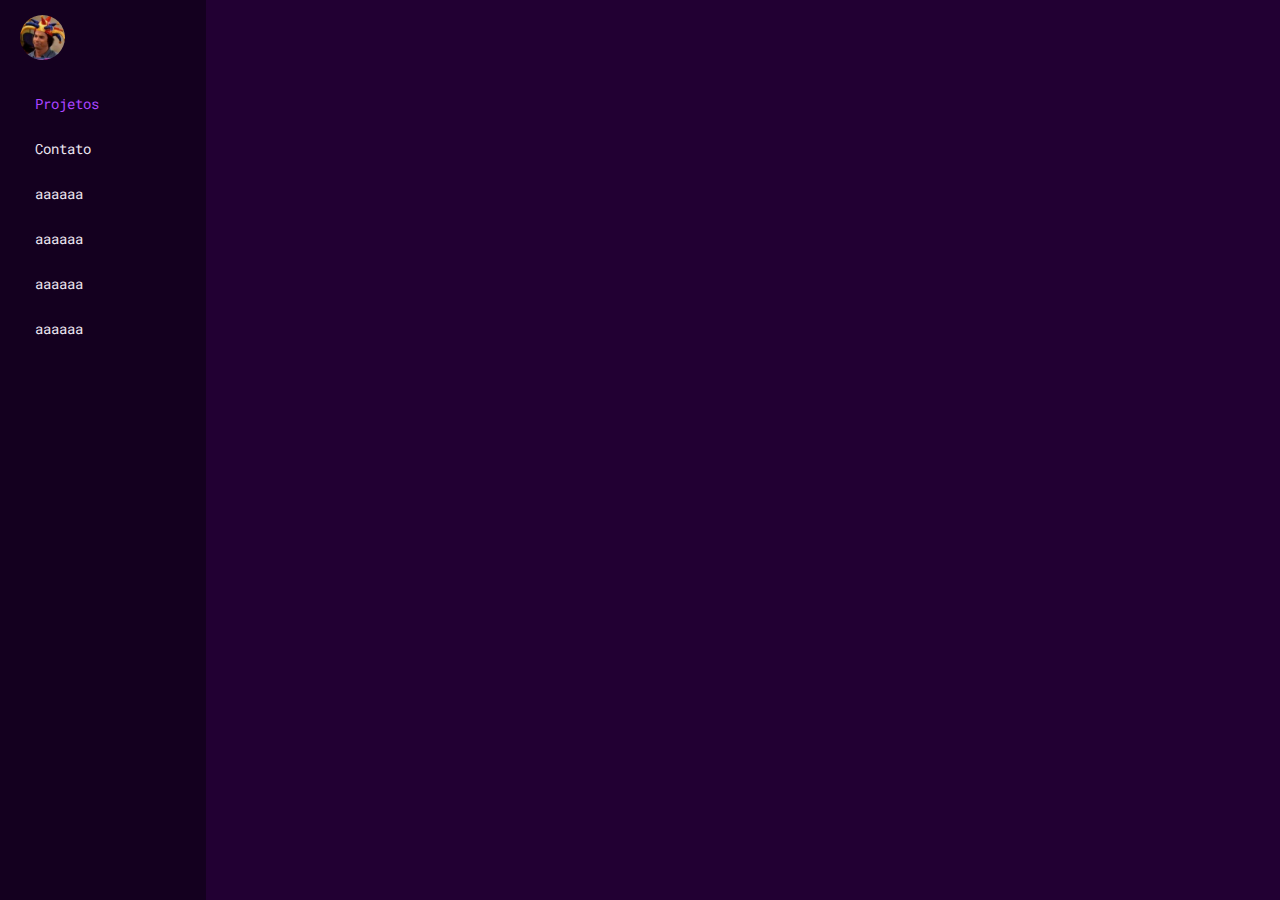
==== index.html @ bb7d8a6a "Add files via upload" ====
<!DOCTYPE html>
<html lang="pt-br">
<head>
    <meta charset="UTF-8">
    <meta name="viewport" content="width=device-width, initial-scale=1.0">
    <meta http-equiv="X-UA-Compatible" content="ie=edge">
    <link rel="stylesheet" href="barra.css">
    <link rel="stylesheet" href="index.css">
    <link href="https://fonts.googleapis.com/css?family=Roboto+Mono:ital,wght@0,100,200,300,400,500,600,700;1,300&display=swap" rel="stylesheet">
    <title>Ghost-Dog</title>
</head>
<body>
    <header>
        <div id="perfil"><img src="images/perfil.jpg"></div>
        <ul>
            <li id="pagina"><a>Projetos</a></li>
            <li onclick="location.href='contato.html'"><a>Contato</a></li>
            <li>aaaaaa</li><li>aaaaaa</li><li>aaaaaa</li><li>aaaaaa</li>
        </ul>
    </header>
    <div class="site">
        <div class="aba"></div>
    </div>
</body>
</html>
---- barra.css ----
@media all {
header {
    position: fixed;
    width: 13%;
    height: 100%;
    background-color: #14001f;
    overflow: hidden;
    transition: 300ms;
}
#pagina {
    color:#a4f;
}

header li {
    transition: 300ms;
}

header li:hover {
    cursor: pointer;
    color: #cf8cff;
    background-color: rgba(255, 255, 255, .03);
}

#perfil>img {
    width: 100%;
}

#perfil {
    overflow: hidden;
    border-radius: 50%;
}

header ul {
    display: inline;
    list-style-type: none;
}

header:hover {
    overflow: scroll;
}

}

@media screen and (min-width: 1450px) {

#perfil {
    width: 60px;
    height: 60px;
}

header ul {
    padding-left: 40px;
    font-size: 1.1rem;
}

header li {
    padding: 13px 15px;
}
header {
    padding: 20px 25px;
}
}

@media screen and (max-width: 1450px) {

    #perfil {
        width: 45px;
        height: 45px;
    }
    
    header ul {
        padding-left: 40px;
        font-size: 0.9rem;
    }
    
    header li {
        padding: 13px 15px;
    }
    header {
        padding: 15px 20px;
    }
}
---- index.css ----
body {
    font-family: 'Roboto Mono', monospace;
    background-color: #203;
    margin: 0;
    color: #ebe4f0;
}

.site {
    width: 80%;
    float: right;
    margin: 2%;
}

::-webkit-scrollbar { 
    width: 8px;
}

::-webkit-scrollbar-thumb {
    background-color: #190026;
    border: 2px solid #2d0045;
}

::-webkit-scrollbar-track {
    background-color: #2d0045;
    padding: 30px;
}
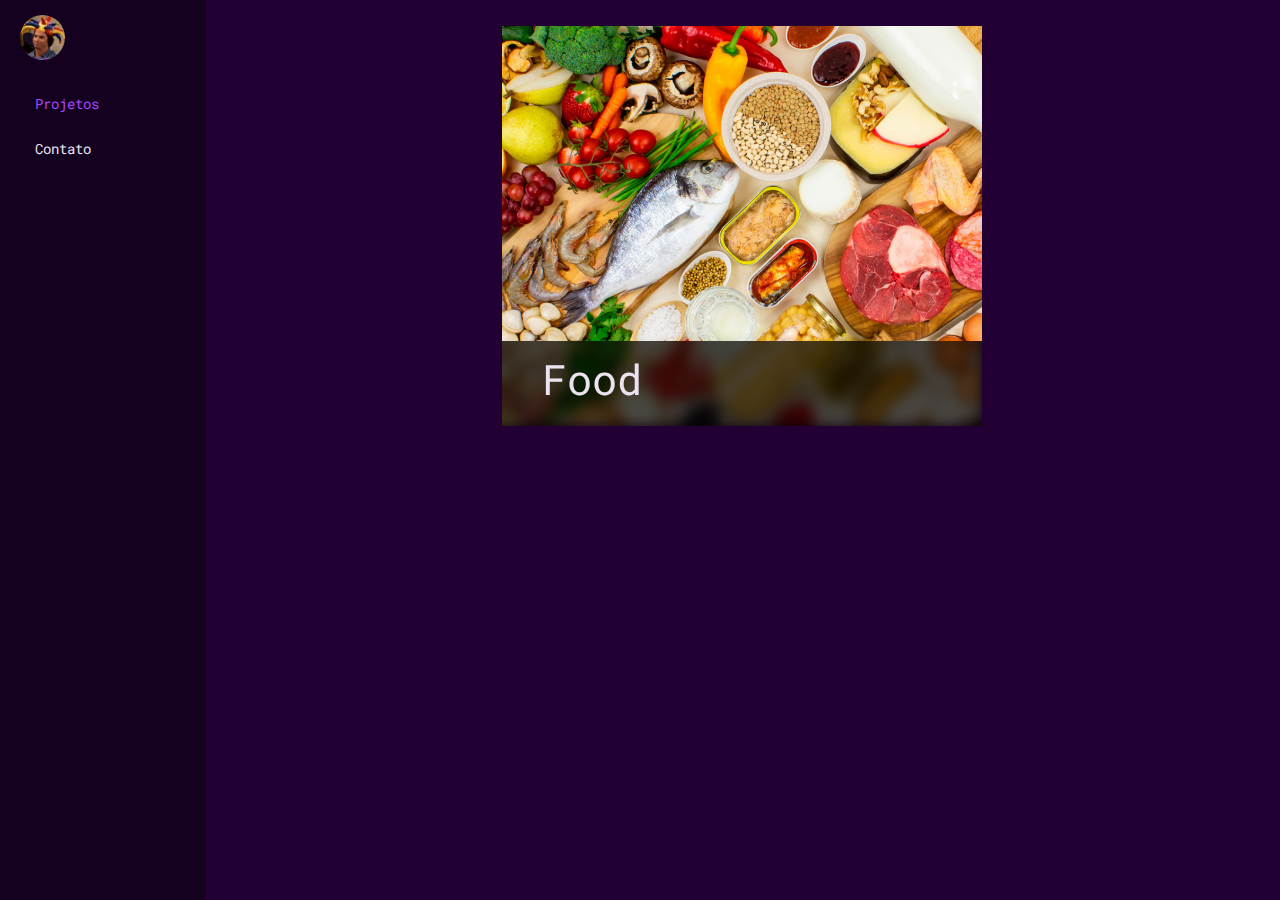
==== commit 5e9574f0: "funcionando" ====
--- a/index.html
+++ b/index.html
@@ -15,11 +15,10 @@
         <ul>
             <li id="pagina"><a>Projetos</a></li>
             <li onclick="location.href='contato.html'"><a>Contato</a></li>
-            <li>aaaaaa</li><li>aaaaaa</li><li>aaaaaa</li><li>aaaaaa</li>
         </ul>
     </header>
     <div class="site">
-        <div class="aba"></div>
+        <div class="aba"><p>a</p><img src="images/food.png"><div class="titulo">Food</div></div>
     </div>
 </body>
 </html>--- a/index.css
+++ b/index.css
@@ -3,12 +3,6 @@
     background-color: #203;
     margin: 0;
     color: #ebe4f0;
-}
-
-.site {
-    width: 80%;
-    float: right;
-    margin: 2%;
 }
 
 ::-webkit-scrollbar { 
@@ -23,4 +17,66 @@
 ::-webkit-scrollbar-track {
     background-color: #2d0045;
     padding: 30px;
+}
+
+@media screen and (min-width: 140px) {
+
+.site {
+    width: 80%;
+    float: right;
+    margin: 2%;
+    display: flex;
+    justify-content: space-around;
+	flex-wrap: wrap;
+}
+
+.aba {
+    width: 480px;
+    height: 400px;
+    background-color: #0c0;
+    margin-bottom: 25px;
+    display: flex;
+    justify-content: center;
+    align-items: center;
+	flex-direction: column;
+    overflow: hidden;
+}
+
+.aba img{
+    max-width: 145%;
+    transition: 400ms;
+}
+
+.aba p {
+    padding-bottom: 40px;
+}
+
+.aba .titulo {
+    background-color: rgba(0,0,0,.7);
+    width: 100%;
+	align-self: flex-start;
+    font-size: 2.65em;
+    padding-left: 40px;
+    padding-top: 10px;
+    padding-bottom: 29px;
+    position: relative;
+    top: -90px;
+    transition: 400ms;
+    backdrop-filter: blur(7px);
+    transition: 400ms;
+}
+
+.aba:hover .titulo{
+    position: relative;
+    top: -118px;
+    cursor: pointer;
+    color: #cf8cff;
+}
+
+.aba:hover img{
+    cursor: pointer;
+    filter:contrast(1.2) brightness(.8);
+    max-width: 165%;
+}
+
 }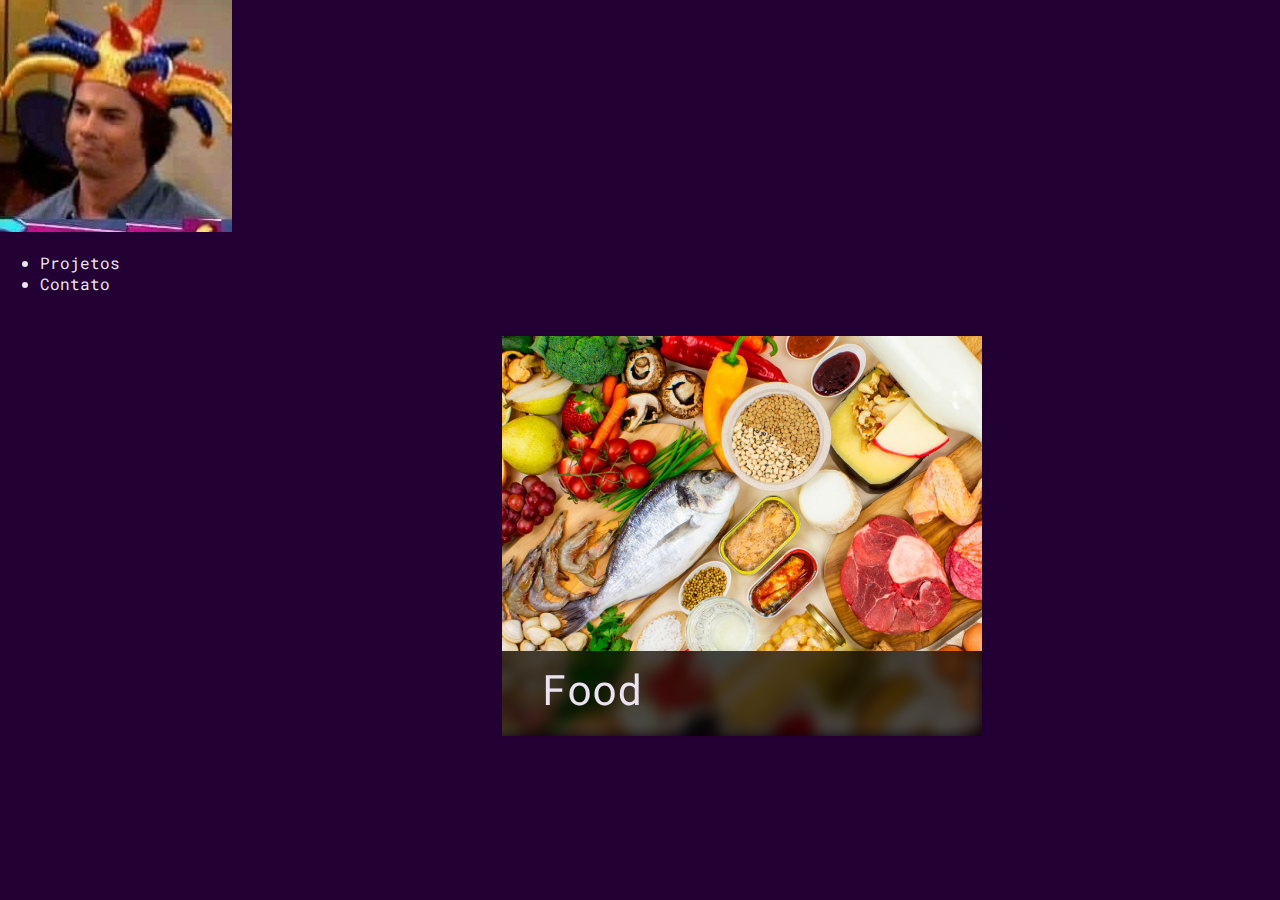
==== commit 39f683e7: "Update index.html" ====
--- a/index.html
+++ b/index.html
@@ -4,7 +4,6 @@
     <meta charset="UTF-8">
     <meta name="viewport" content="width=device-width, initial-scale=1.0">
     <meta http-equiv="X-UA-Compatible" content="ie=edge">
-    <link rel="stylesheet" href="barra.css">
     <link rel="stylesheet" href="index.css">
     <link href="https://fonts.googleapis.com/css?family=Roboto+Mono:ital,wght@0,100,200,300,400,500,600,700;1,300&display=swap" rel="stylesheet">
     <title>Ghost-Dog</title>
@@ -21,4 +20,4 @@
         <div class="aba"><p>a</p><img src="images/food.png"><div class="titulo">Food</div></div>
     </div>
 </body>
-</html>+</html>
--- a/index.css
+++ b/index.css
@@ -1,82 +1,82 @@
-body {
-    font-family: 'Roboto Mono', monospace;
-    background-color: #203;
-    margin: 0;
-    color: #ebe4f0;
-}
-
-::-webkit-scrollbar { 
-    width: 8px;
-}
-
-::-webkit-scrollbar-thumb {
-    background-color: #190026;
-    border: 2px solid #2d0045;
-}
-
-::-webkit-scrollbar-track {
-    background-color: #2d0045;
-    padding: 30px;
-}
-
-@media screen and (min-width: 140px) {
-
-.site {
-    width: 80%;
-    float: right;
-    margin: 2%;
-    display: flex;
-    justify-content: space-around;
-	flex-wrap: wrap;
-}
-
-.aba {
-    width: 480px;
-    height: 400px;
-    background-color: #0c0;
-    margin-bottom: 25px;
-    display: flex;
-    justify-content: center;
-    align-items: center;
-	flex-direction: column;
-    overflow: hidden;
-}
-
-.aba img{
-    max-width: 145%;
-    transition: 400ms;
-}
-
-.aba p {
-    padding-bottom: 40px;
-}
-
-.aba .titulo {
-    background-color: rgba(0,0,0,.7);
-    width: 100%;
-	align-self: flex-start;
-    font-size: 2.65em;
-    padding-left: 40px;
-    padding-top: 10px;
-    padding-bottom: 29px;
-    position: relative;
-    top: -90px;
-    transition: 400ms;
-    backdrop-filter: blur(7px);
-    transition: 400ms;
-}
-
-.aba:hover .titulo{
-    position: relative;
-    top: -118px;
-    cursor: pointer;
-    color: #cf8cff;
-}
-
-.aba:hover img{
-    cursor: pointer;
-    filter:contrast(1.2) brightness(.8);
-    max-width: 165%;
-}
-
-}+body {
+    font-family: 'Roboto Mono', monospace;
+    background-color: #203;
+    margin: 0;
+    color: #ebe4f0;
+}
+
+::-webkit-scrollbar { 
+    width: 8px;
+}
+
+::-webkit-scrollbar-thumb {
+    background-color: #190026;
+    border: 2px solid #2d0045;
+}
+
+::-webkit-scrollbar-track {
+    background-color: #2d0045;
+    padding: 30px;
+}
+
+@media screen and (min-width: 140px) {
+
+.site {
+    width: 80%;
+    float: right;
+    margin: 2%;
+    display: flex;
+    justify-content: space-around;
+	flex-wrap: wrap;
+}
+
+.aba {
+    width: 480px;
+    height: 400px;
+    background-color: #0c0;
+    margin-bottom: 25px;
+    display: flex;
+    justify-content: center;
+    align-items: center;
+	flex-direction: column;
+    overflow: hidden;
+}
+
+.aba img{
+    max-width: 145%;
+    transition: 400ms;
+}
+
+.aba p {
+    padding-bottom: 40px;
+}
+
+.aba .titulo {
+    background-color: rgba(0,0,0,.7);
+    width: 100%;
+	align-self: flex-start;
+    font-size: 2.65em;
+    padding-left: 40px;
+    padding-top: 10px;
+    padding-bottom: 29px;
+    position: relative;
+    top: -90px;
+    transition: 400ms;
+    backdrop-filter: blur(7px);
+    transition: 400ms;
+}
+
+.aba:hover .titulo{
+    position: relative;
+    top: -118px;
+    cursor: pointer;
+    color: #cf8cff;
+}
+
+.aba:hover img{
+    cursor: pointer;
+    filter:contrast(1.2) brightness(.8);
+    max-width: 165%;
+}
+
+}
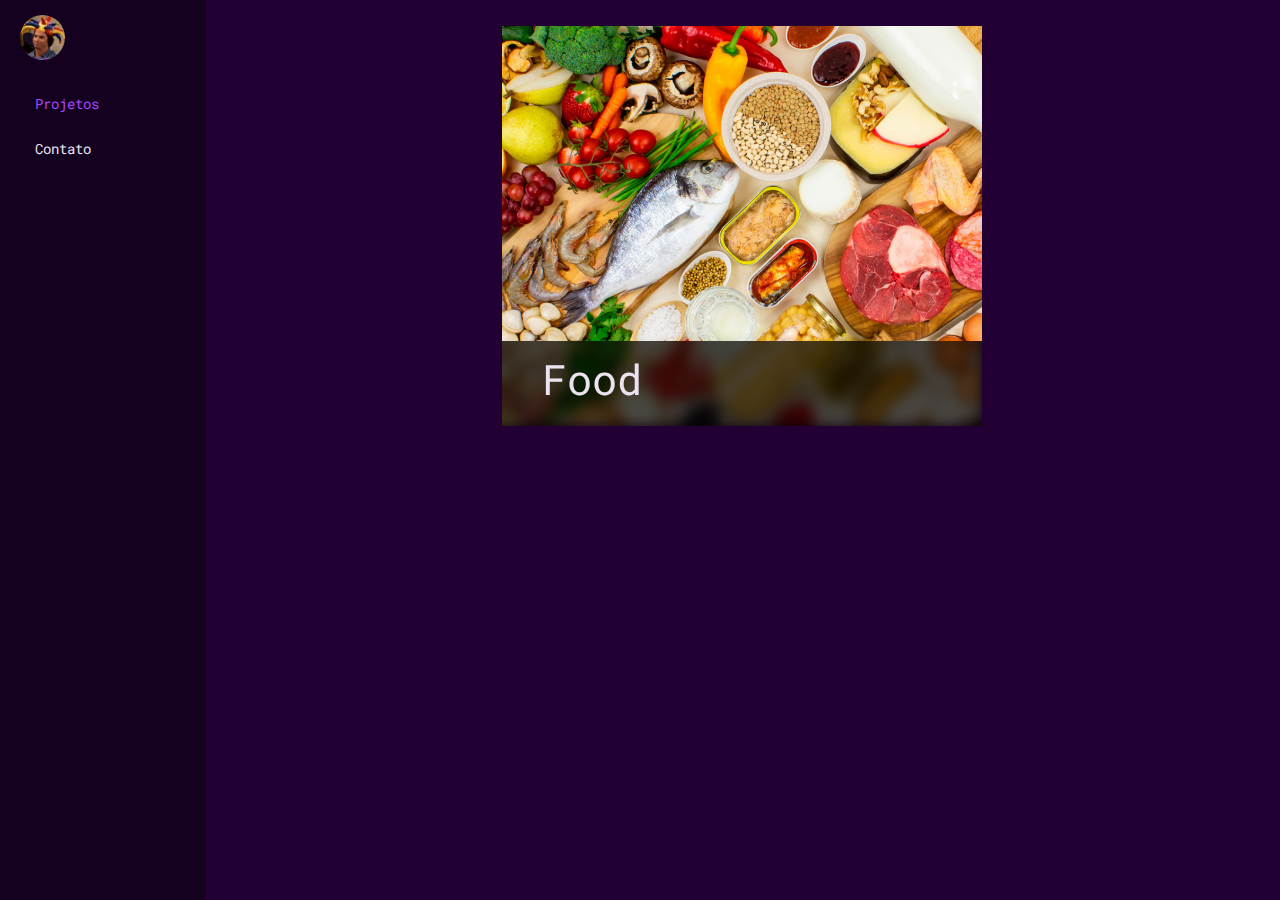
==== commit 4e7d64a7: "Update index.html" ====
--- a/index.html
+++ b/index.html
@@ -4,6 +4,7 @@
     <meta charset="UTF-8">
     <meta name="viewport" content="width=device-width, initial-scale=1.0">
     <meta http-equiv="X-UA-Compatible" content="ie=edge">
+    <link rel="stylesheet" href="barra.css">
     <link rel="stylesheet" href="index.css">
     <link href="https://fonts.googleapis.com/css?family=Roboto+Mono:ital,wght@0,100,200,300,400,500,600,700;1,300&display=swap" rel="stylesheet">
     <title>Ghost-Dog</title>
--- a/barra.css
+++ b/barra.css
@@ -0,0 +1,82 @@
+@media all {
+header {
+    position: fixed;
+    width: 13%;
+    height: 100%;
+    background-color: #14001f;
+    overflow: hidden;
+    transition: 300ms;
+}
+#pagina {
+    color:#a4f;
+}
+
+header li {
+    transition: 300ms;
+}
+
+header li:hover {
+    cursor: pointer;
+    color: #cf8cff;
+    background-color: rgba(255, 255, 255, .03);
+}
+
+#perfil>img {
+    width: 100%;
+}
+
+#perfil {
+    overflow: hidden;
+    border-radius: 50%;
+}
+
+header ul {
+    display: inline;
+    list-style-type: none;
+}
+
+header:hover {
+    overflow: scroll;
+}
+
+}
+
+@media screen and (min-width: 1450px) {
+
+#perfil {
+    width: 60px;
+    height: 60px;
+}
+
+header ul {
+    padding-left: 40px;
+    font-size: 1.1rem;
+}
+
+header li {
+    padding: 13px 15px;
+}
+header {
+    padding: 20px 25px;
+}
+}
+
+@media screen and (max-width: 1450px) {
+
+    #perfil {
+        width: 45px;
+        height: 45px;
+    }
+    
+    header ul {
+        padding-left: 40px;
+        font-size: 0.9rem;
+    }
+    
+    header li {
+        padding: 13px 15px;
+    }
+    header {
+        padding: 15px 20px;
+    }
+}--- a/index.css
+++ b/index.css
@@ -18,8 +18,6 @@
     background-color: #2d0045;
     padding: 30px;
 }
-
-@media screen and (min-width: 140px) {
 
 .site {
     width: 80%;
@@ -78,5 +76,3 @@
     filter:contrast(1.2) brightness(.8);
     max-width: 165%;
 }
-
-}
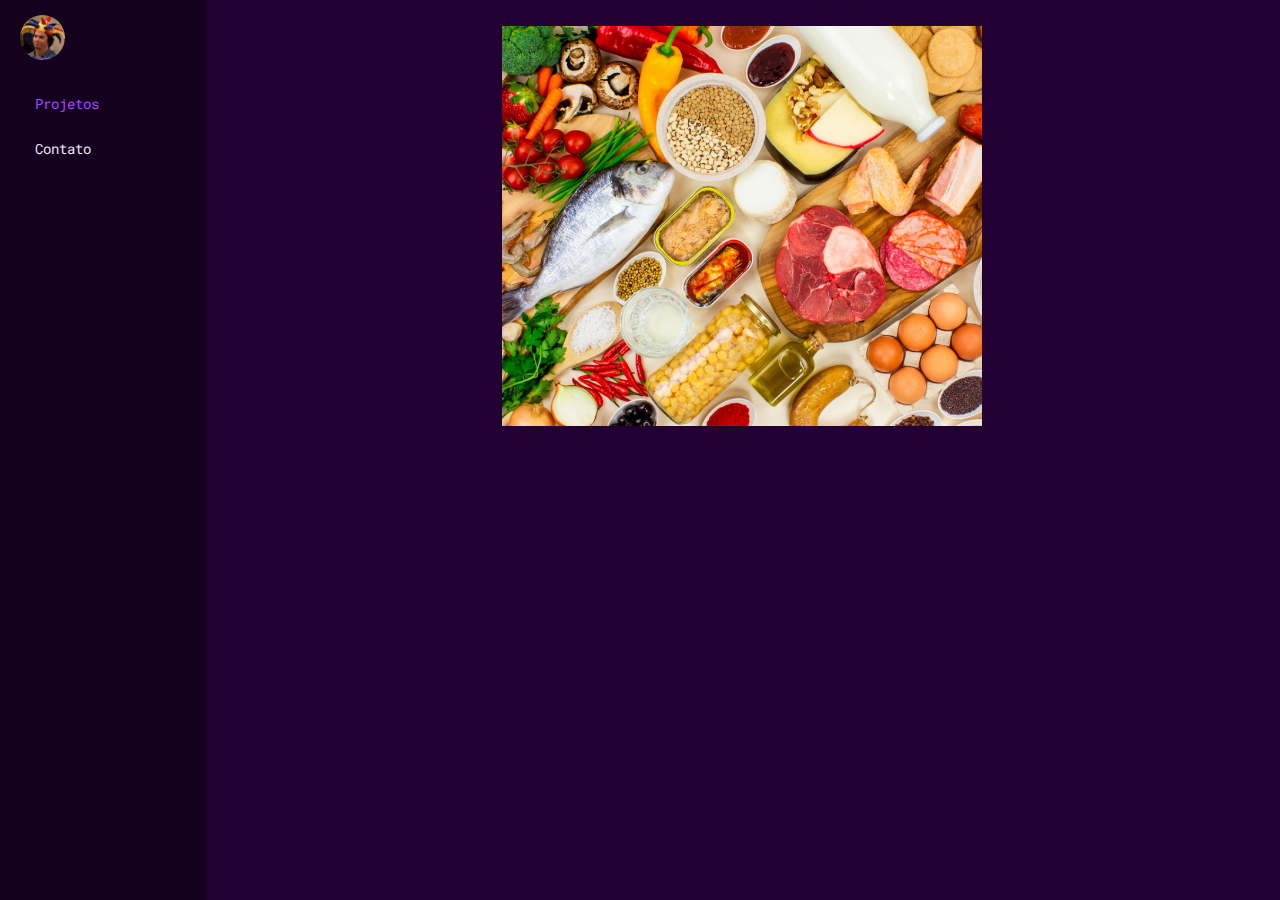
==== commit ba89d798: "Update index.html" ====
--- a/index.html
+++ b/index.html
@@ -18,7 +18,7 @@
         </ul>
     </header>
     <div class="site">
-        <div class="aba"><p>a</p><img src="images/food.png"><div class="titulo">Food</div></div>
+        <div class="aba" onclick="location.href='https://p0rtela.github.io/food'"><p>a</p><img src="images/food.png"><div class="titulo">Food</div></div>
     </div>
 </body>
 </html>
--- a/index.css
+++ b/index.css
@@ -31,12 +31,11 @@
 .aba {
     width: 480px;
     height: 400px;
-    background-color: #0c0;
     margin-bottom: 25px;
     display: flex;
     justify-content: center;
     align-items: center;
-	flex-direction: column;
+    lex-direction: column;
     overflow: hidden;
 }
 
@@ -52,7 +51,7 @@
 .aba .titulo {
     background-color: rgba(0,0,0,.7);
     width: 100%;
-	align-self: flex-start;
+    align-self: flex-start;
     font-size: 2.65em;
     padding-left: 40px;
     padding-top: 10px;
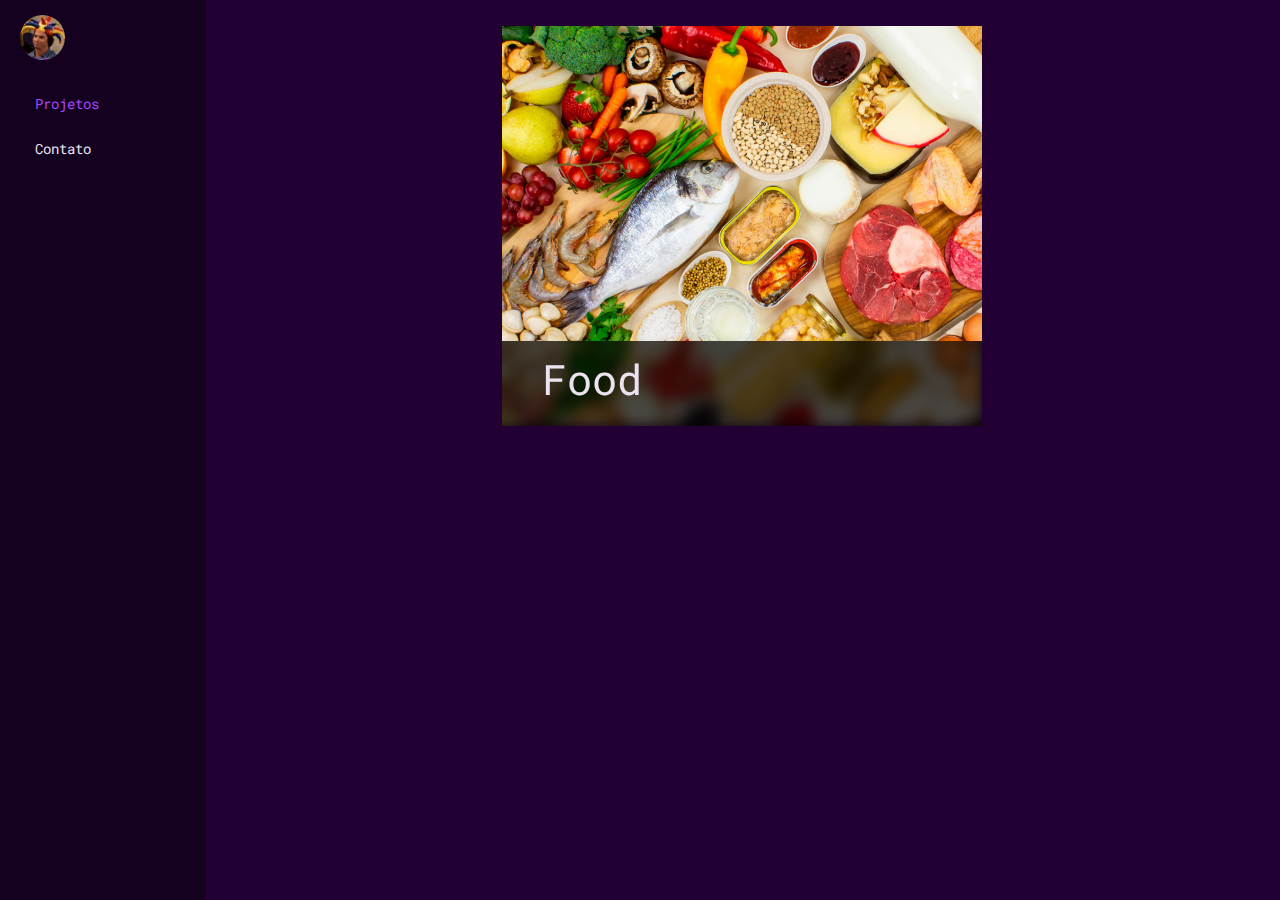
==== commit bb969448: "tentando concertar" ====
--- a/index.html
+++ b/index.html
@@ -18,7 +18,7 @@
         </ul>
     </header>
     <div class="site">
-        <div class="aba" onclick="location.href='https://p0rtela.github.io/food'"><p>a</p><img src="images/food.png"><div class="titulo">Food</div></div>
+        <div class="aba" onclick="location.href='https://p0rtela.github.io/food'"><p>ab</p><img src="images/food.png"><div class="titulo">Food</div></div>
     </div>
 </body>
 </html>
--- a/index.css
+++ b/index.css
@@ -1,77 +1,85 @@
-body {
-    font-family: 'Roboto Mono', monospace;
-    background-color: #203;
-    margin: 0;
-    color: #ebe4f0;
-}
-
-::-webkit-scrollbar { 
-    width: 8px;
-}
-
-::-webkit-scrollbar-thumb {
-    background-color: #190026;
-    border: 2px solid #2d0045;
-}
-
-::-webkit-scrollbar-track {
-    background-color: #2d0045;
-    padding: 30px;
-}
-
-.site {
-    width: 80%;
-    float: right;
-    margin: 2%;
-    display: flex;
-    justify-content: space-around;
-	flex-wrap: wrap;
-}
-
-.aba {
-    width: 480px;
-    height: 400px;
-    margin-bottom: 25px;
-    display: flex;
-    justify-content: center;
-    align-items: center;
-    lex-direction: column;
-    overflow: hidden;
-}
-
-.aba img{
-    max-width: 145%;
-    transition: 400ms;
-}
-
-.aba p {
-    padding-bottom: 40px;
-}
-
-.aba .titulo {
-    background-color: rgba(0,0,0,.7);
-    width: 100%;
-    align-self: flex-start;
-    font-size: 2.65em;
-    padding-left: 40px;
-    padding-top: 10px;
-    padding-bottom: 29px;
-    position: relative;
-    top: -90px;
-    transition: 400ms;
-    backdrop-filter: blur(7px);
-    transition: 400ms;
-}
-
-.aba:hover .titulo{
-    position: relative;
-    top: -118px;
-    cursor: pointer;
-    color: #cf8cff;
-}
-
-.aba:hover img{
-    cursor: pointer;
-    filter:contrast(1.2) brightness(.8);
-    max-width: 165%;
-}
+body {
+    font-family: 'Roboto Mono', monospace;
+    background-color: #203;
+    margin: 0;
+    color: #ebe4f0;
+}
+
+::-webkit-scrollbar { 
+    width: 8px;
+}
+
+::-webkit-scrollbar-thumb {
+    background-color: #190026;
+    border: 2px solid #2d0045;
+}
+
+::-webkit-scrollbar-track {
+    background-color: #2d0045;
+    padding: 30px;
+}
+
+@media screen and (min-width: 140px) {
+
+.site {
+    width: 80%;
+    float: right;
+    margin: 2%;
+    display: flex;
+    justify-content: space-around;
+	flex-wrap: wrap;
+}
+
+.aba {
+    width: 480px;
+    height: 400px;
+    background-color: #0c0;
+    margin-bottom: 25px;
+    display: flex;
+    justify-content: center;
+    align-items: center;
+	flex-direction: column;
+    overflow: hidden;
+}
+
+.aba img{
+    max-width: 145%;
+    position: relative;
+    z-index: 0;
+    transition: 400ms;
+}
+
+.aba p {
+    padding-bottom: 40px;
+}
+
+.aba .titulo {
+    background-color: rgba(0,0,0,.7);
+    width: 100%;
+	align-self: flex-start;
+    font-size: 2.65em;
+    padding-left: 40px;
+    padding-top: 10px;
+    padding-bottom: 29px;
+    position: relative;
+    z-index: 5;
+    top: -90px;
+    transition: 400ms;
+    backdrop-filter: blur(7px);
+    transition: 400ms;
+}
+
+.aba:hover .titulo{
+    position: relative;
+    top: -118px;
+    cursor: pointer;
+    color: #cf8cff;
+}
+
+.aba:hover img{
+    cursor: pointer;
+    filter:contrast(1.2) brightness(.8);
+    max-width: 165%;
+}
+
+}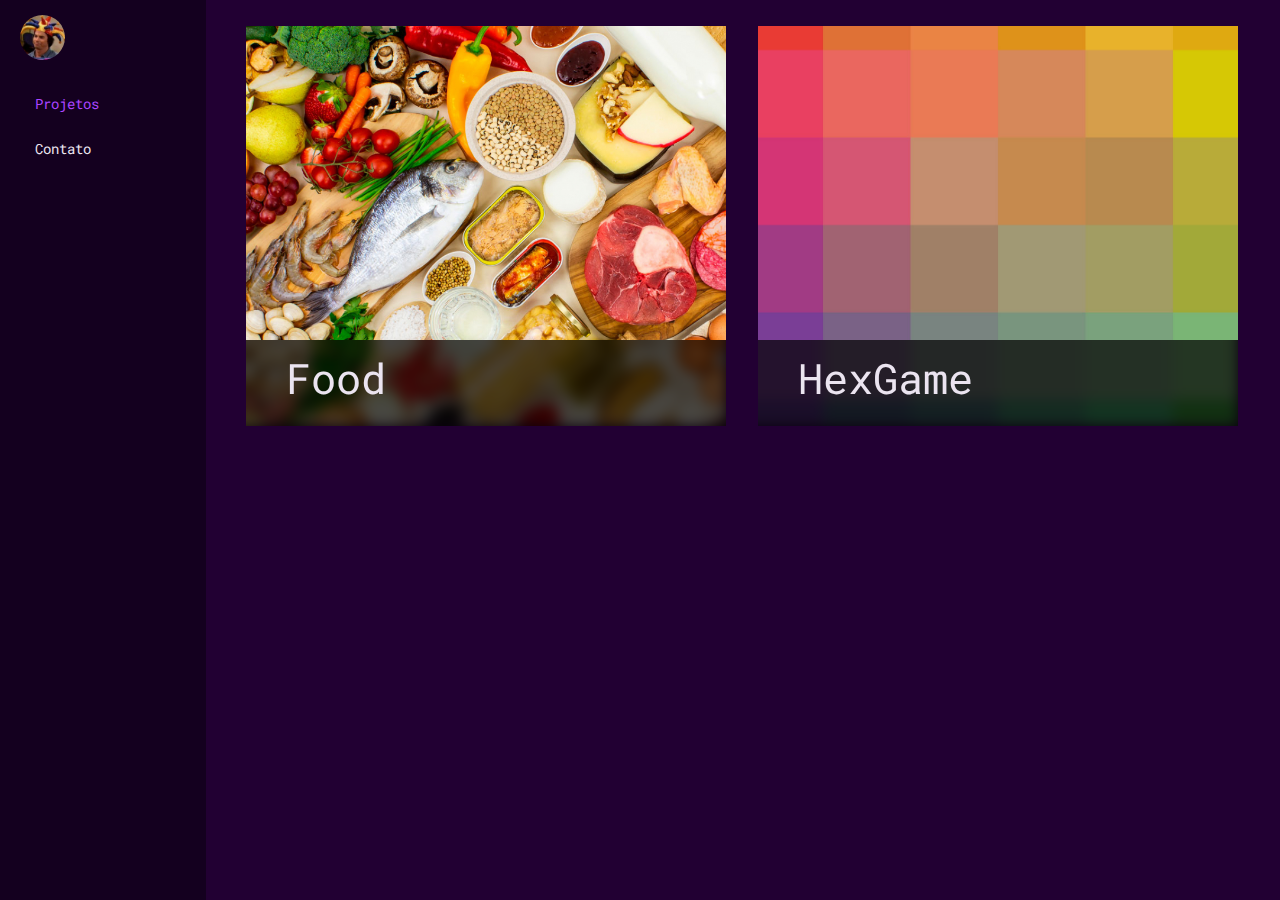
==== commit ef32ec99: "Add files via upload" ====
--- a/index.html
+++ b/index.html
@@ -19,6 +19,7 @@
     </header>
     <div class="site">
         <div class="aba" onclick="location.href='https://p0rtela.github.io/food'"><p>ab</p><img src="images/food.png"><div class="titulo">Food</div></div>
+        <div class="aba" onclick="location.href='https://p0rtela.github.io/HexGame'"><p>ab</p><img src="images/colors.jpg"><div class="titulo">HexGame</div></div>
     </div>
 </body>
 </html>
--- a/index.css
+++ b/index.css
@@ -33,7 +33,6 @@
 .aba {
     width: 480px;
     height: 400px;
-    background-color: #0c0;
     margin-bottom: 25px;
     display: flex;
     justify-content: center;
@@ -43,7 +42,9 @@
 }
 
 .aba img{
-    max-width: 145%;
+    width: 700px;
+    height: 410px;
+    object-fit: cover;
     position: relative;
     z-index: 0;
     transition: 400ms;
@@ -71,7 +72,6 @@
 
 .aba:hover .titulo{
     position: relative;
-    top: -118px;
     cursor: pointer;
     color: #cf8cff;
 }
@@ -79,7 +79,5 @@
 .aba:hover img{
     cursor: pointer;
     filter:contrast(1.2) brightness(.8);
-    max-width: 165%;
-}
-
+    transform: scale(1.1);
 }